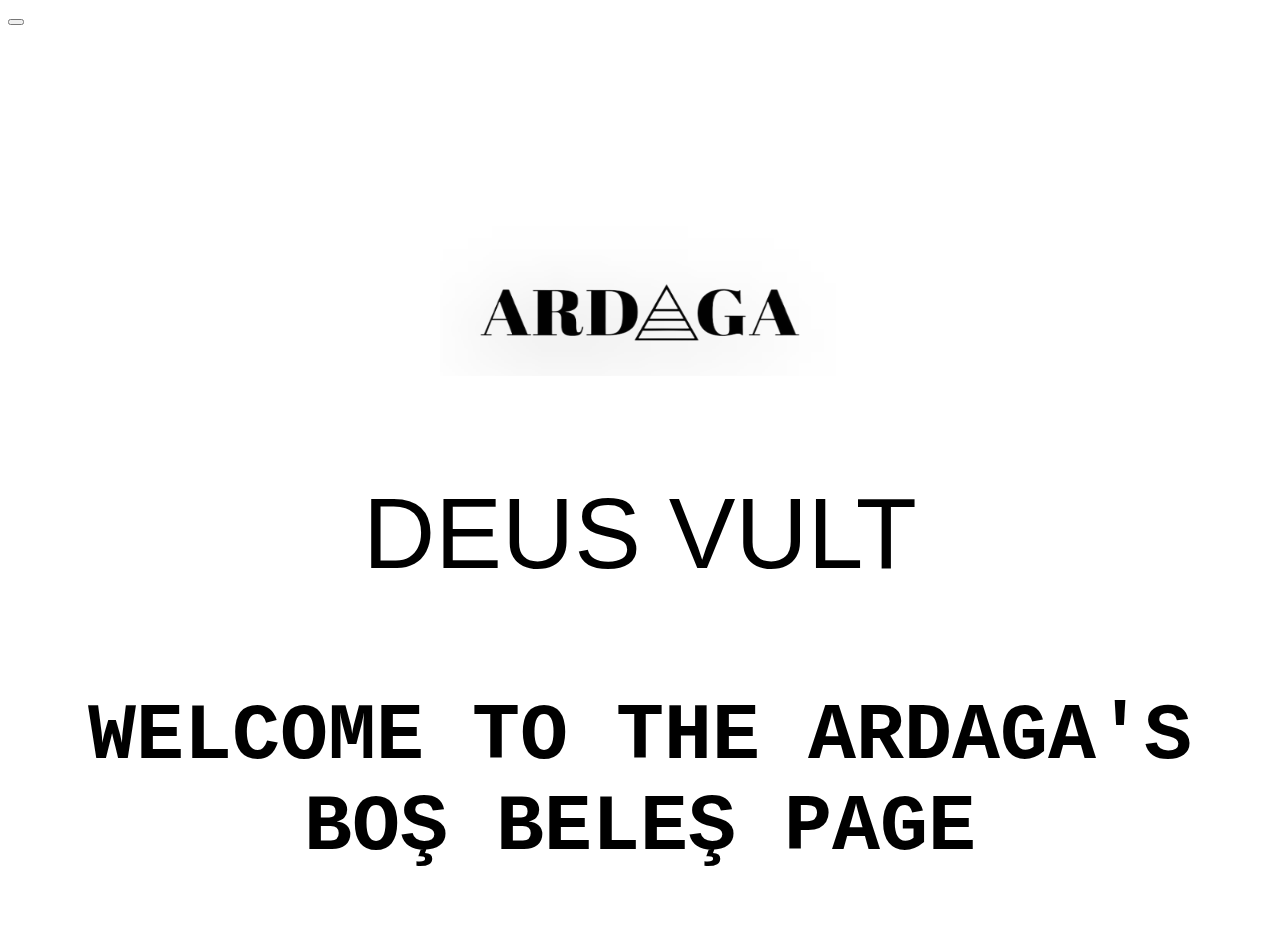
==== index.html @ c3a2c1fa "Update index.html" ====
<!DOCTYPE html>
<html>
  <head>
   <style>
     
  .sidebar {
  height: 100%; /* 100% Full-height */
  width: 0; /* 0 width - change this with JavaScript */
  position: fixed; /* Stay in place */
  z-index: 1; /* Stay on top */
  top: 0;
  left: 0;
  background-color: gray; /* Black*/
  overflow-x: hidden; /* Disable horizontal scroll */
  padding-top: 60px; /* Place content 60px from the top */
  transition: 0.5s; /* 0.5 second transition effect to slide in the sidebar */
}

/* The sidebar links */
.sidebar a {
  padding: 8px 8px 8px 32px;
  text-decoration: none;
  font-size: 25px;
  color: red;
  display: block;
  transition: 0.3s;
}   
     
     
  
  @import url('https://fonts.googleapis.com/css?family=Source+Code+Pro:200');

body  {
    background-image: url('https://static.pexels.com/photos/414171/pexels-photo-414171.jpeg');
  background-size:cover;
        -webkit-animation: slidein 100s;
        animation: slidein 100s;

        -webkit-animation-fill-mode: forwards;
        animation-fill-mode: forwards;

        -webkit-animation-iteration-count: infinite;
        animation-iteration-count: infinite;

        -webkit-animation-direction: alternate;
        animation-direction: alternate;              
}

@-webkit-keyframes slidein {
from {background-position: top; background-size:3000px; }
to {background-position: -100px 0px;background-size:2750px;}
}

@keyframes slidein {
from {background-position: top;background-size:3000px; }
to {background-position: -100px 0px;background-size:2750px;}

}



.center
{
  display: flex;
  align-items: center;
  justify-content: center;
  position: absolute;
  margin: auto;
  top: 0;
  right: 0;
  bottom: 0;
  left: 0;
  background: rgba(65, 74, 75, 0.3);
  border-radius: 3px;
}
  h1 {
    font-size: 80px;
    font-family: "Copperplate", "Courier New", fantasy;
    text-align: center
     }
  img {
  display: block;
  margin-left: auto;
  margin-right: auto;
  margin-top: auto;
  }
div.gallery {
  margin: 5px;
  border: 1px solid #ccc;
  float: left;
  width: 180px;
}

div.gallery:hover {
  border: 1px solid #777;
}

div.gallery img {
  width: 100%;
  height: auto;
}

div.desc {
  padding: 15px;
  text-align: center;
}
a:hover {
    text-decoration: none;
    color: black;
}
a:link {
    text-decoration: none;
    color: black;
}

a:visited {
    text-decoration: none;
    color: black;
}

a:active {
    text-decoration: none;
    color: black;
}
     
.p31 {
  font-family: "Arial Black", sans-serif;
  text-align: center;
  font-size: 100px;
 }
 </style>
<link rel="icon" href="images/ardagaico.ico" sizes="32x32">
  <div id="mySidebar" class="sidebar">
  <a href="javascript:void(0)" class="closebtn" onclick="closeNav()">&times;</a>
  <a href="page 1/index.html">Final Geri Sayım</a>
  <a href="page2/index.html">Daddario Corner</a>
  <a href="page3/index.html">Okulun Açılmasına Kalan Son</a>
</div>

<div id="main">
  <button class="openbtn" onclick="openNav()">
  </button>
</div>
  <meta charset="UTF-8">
  <meta name="description" content="Kafama göre">
  <meta name="author" content="Ardaga Usta">
  <title>Daddario Sevdalıları</title>
  <img src="images/ARDAGA (2).png" alt="logo" width="400" height="350">
 </head>
 <body>
   <p class="p31">DEUS VULT</p>
   <h1><a href="https://youtu.be/cvh0nX08nRw">W</a>ELCOME TO THE ARDAGA'<a href="page 1/index.html">S</a> BOŞ BELEŞ PAGE</h1>
  <script src="../ustam.js"></script>
 </body>
</html>
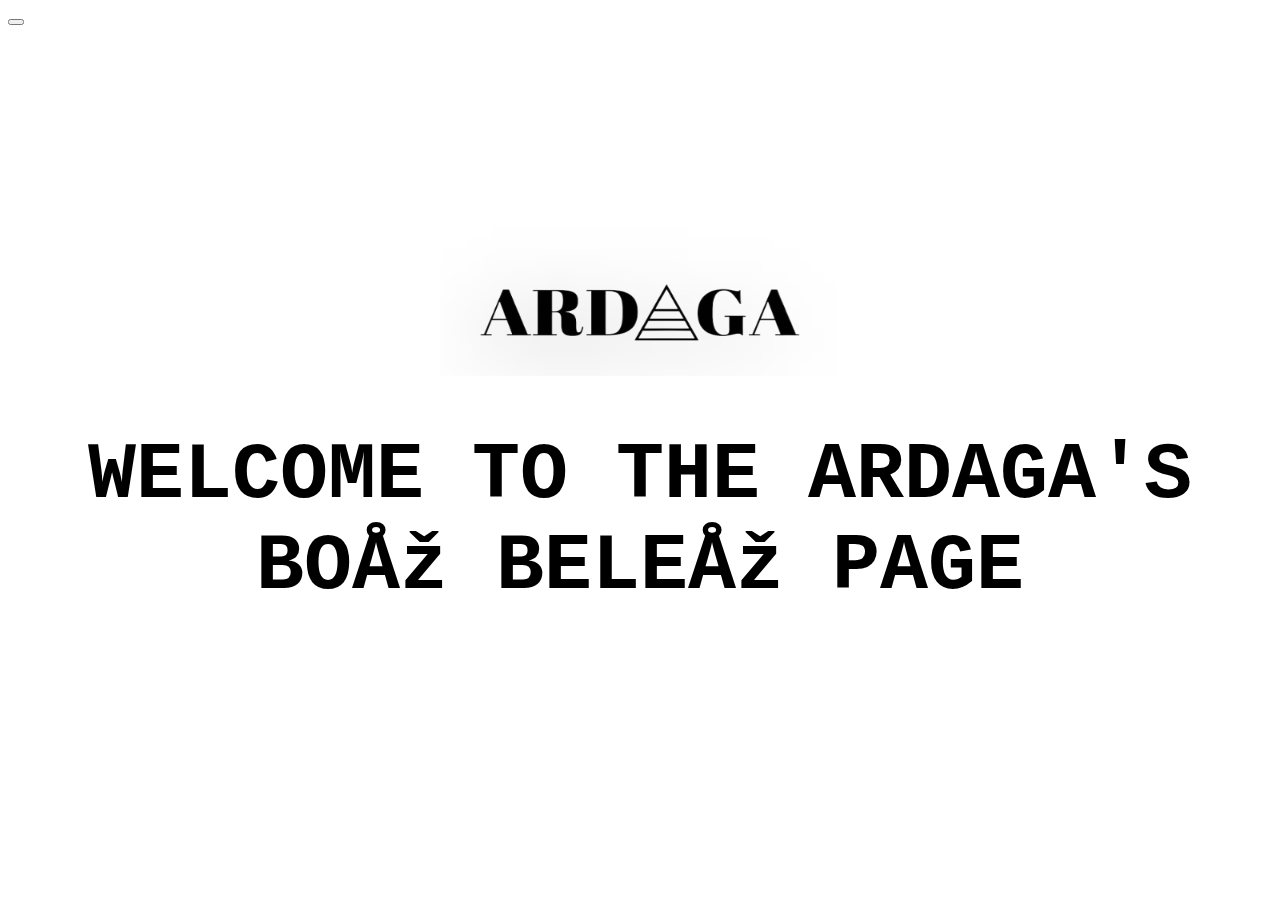
==== commit 5cae35b5: "Update index.html" ====
--- a/index.html
+++ b/index.html
@@ -1,6 +1,8 @@
 <!DOCTYPE html>
 <html>
   <head>
+   <link rel="stylesheet" href="turk.css">
+    
    <style>
      
   .sidebar {
@@ -27,35 +29,7 @@
 }   
      
      
-  
-  @import url('https://fonts.googleapis.com/css?family=Source+Code+Pro:200');
 
-body  {
-    background-image: url('https://static.pexels.com/photos/414171/pexels-photo-414171.jpeg');
-  background-size:cover;
-        -webkit-animation: slidein 100s;
-        animation: slidein 100s;
-
-        -webkit-animation-fill-mode: forwards;
-        animation-fill-mode: forwards;
-
-        -webkit-animation-iteration-count: infinite;
-        animation-iteration-count: infinite;
-
-        -webkit-animation-direction: alternate;
-        animation-direction: alternate;              
-}
-
-@-webkit-keyframes slidein {
-from {background-position: top; background-size:3000px; }
-to {background-position: -100px 0px;background-size:2750px;}
-}
-
-@keyframes slidein {
-from {background-position: top;background-size:3000px; }
-to {background-position: -100px 0px;background-size:2750px;}
-
-}
 
 
 
@@ -84,30 +58,7 @@
   margin-right: auto;
   margin-top: auto;
   }
-div.gallery {
-  margin: 5px;
-  border: 1px solid #ccc;
-  float: left;
-  width: 180px;
-}
 
-div.gallery:hover {
-  border: 1px solid #777;
-}
-
-div.gallery img {
-  width: 100%;
-  height: auto;
-}
-
-div.desc {
-  padding: 15px;
-  text-align: center;
-}
-a:hover {
-    text-decoration: none;
-    color: black;
-}
 a:link {
     text-decoration: none;
     color: black;
@@ -148,7 +99,6 @@
   <img src="images/ARDAGA (2).png" alt="logo" width="400" height="350">
  </head>
  <body>
-   <p class="p31">DEUS VULT</p>
    <h1><a href="https://youtu.be/cvh0nX08nRw">W</a>ELCOME TO THE ARDAGA'<a href="page 1/index.html">S</a> BOŞ BELEŞ PAGE</h1>
   <script src="../ustam.js"></script>
  </body>
--- a/turk.css
+++ b/turk.css
@@ -0,0 +1,39 @@
+.solo_circleout {
+    position: absolute;
+    left: 250px;
+    top: 250px;
+    width: 500px;
+    height: 500px;
+    border-radius: 50%;
+    background-image: repeating-linear-gradient(-65deg,#AA9C7E,#AA9C7E 9px,#191C21 9px,#191C21 18px);
+}
+
+    .solo_circlein {
+        position: absolute;
+        width: 400px;
+        height: 400px;
+        border-radius: 50%;
+        background: #191C21;
+        top: 50%;
+        left: 50%;
+        margin: -200px 0px 0px -138px;
+    }
+
+.solo_star {
+    position: absolute;
+    left: 695px; /*250+250-138+333*/
+    top: 37.5%;
+    width: 250px;
+    height: 250px;
+    -webkit-clip-path: polygon(50% 0%, 61% 35%, 98% 35%, 68% 57%, 79% 91%, 50% 70%, 21% 91%, 32% 57%, 2% 35%, 39% 35%);
+    clip-path: polygon(50% 0%, 61% 35%, 98% 35%, 68% 57%, 79% 91%, 50% 70%, 21% 91%, 32% 57%, 2% 35%, 39% 35%);
+    transform: rotate(54deg);
+    background-image: repeating-linear-gradient(65deg,#AA9C7E,#AA9C7E 9px,#191C21 9px,#191C21 18px);
+}
+
+.solo_frame {
+    position: relative;
+    width: 1500px;
+    height: 1000px;
+    background: #191C21
+}
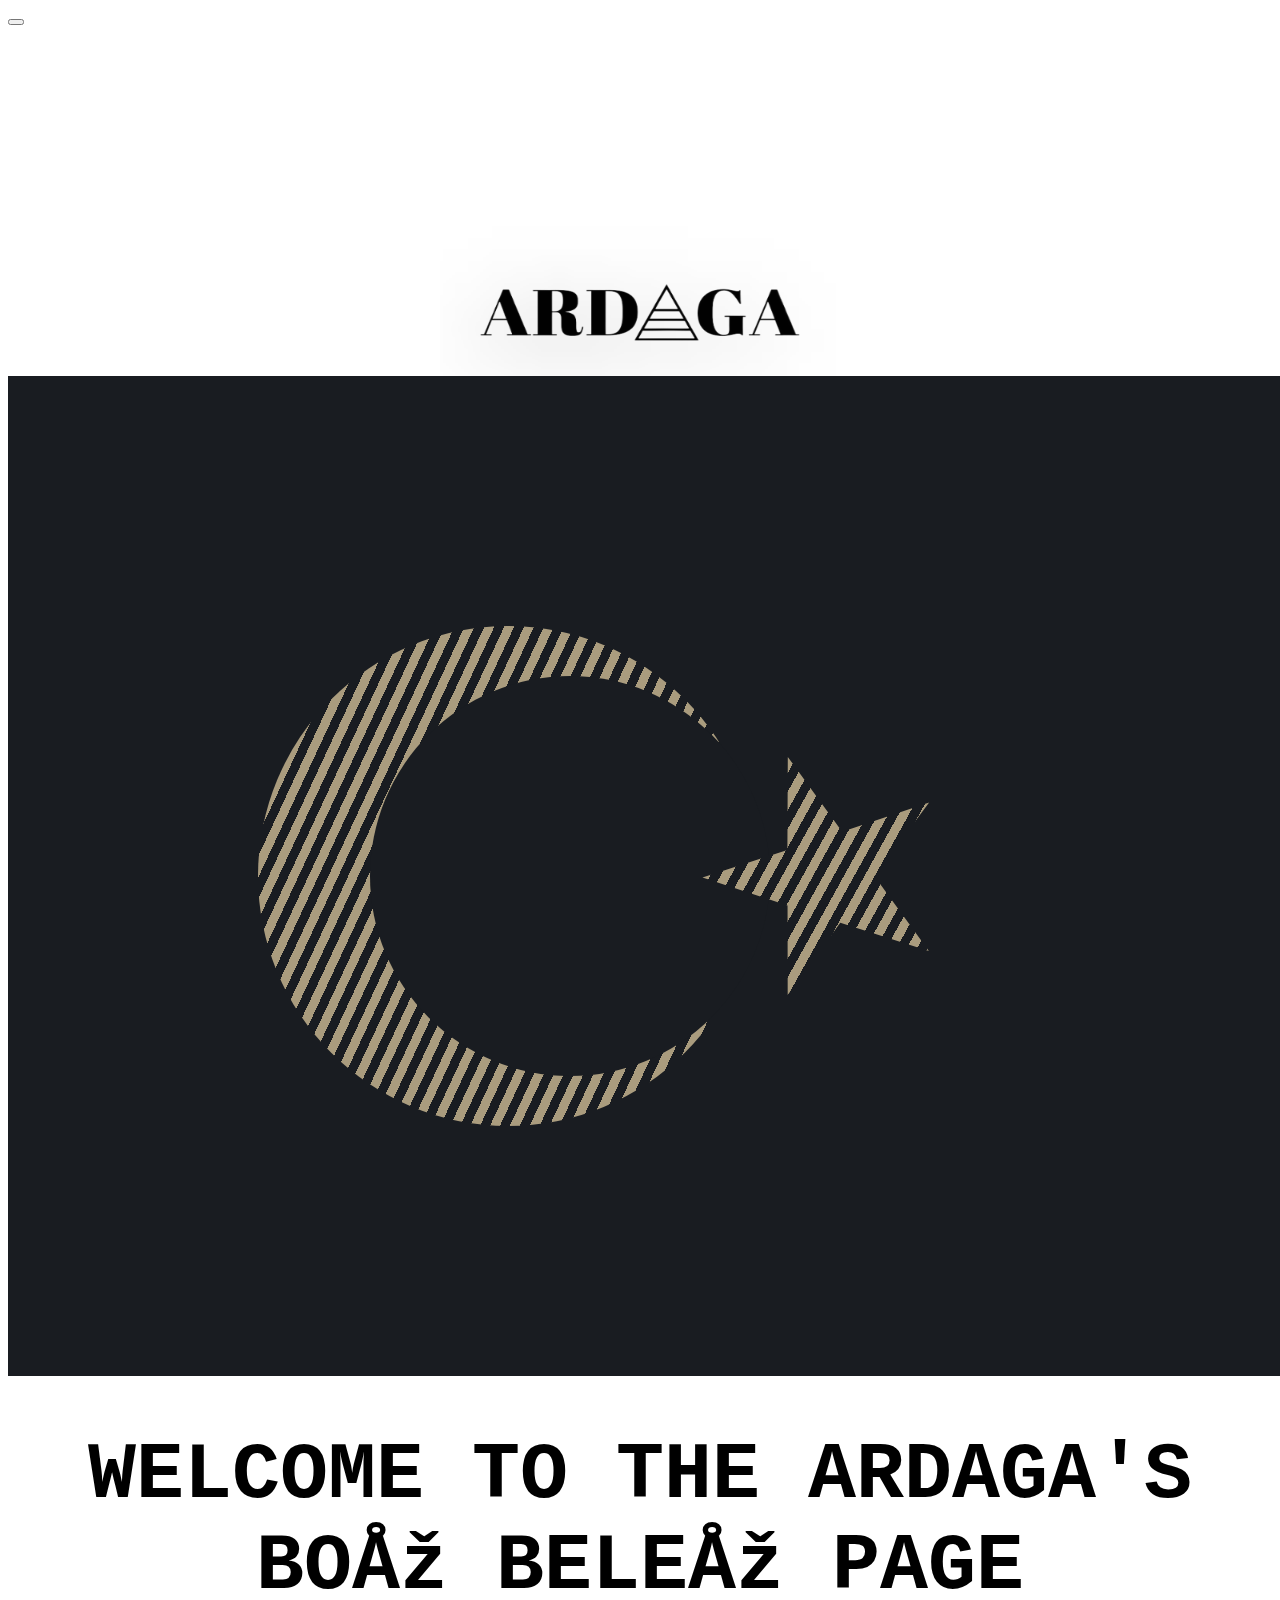
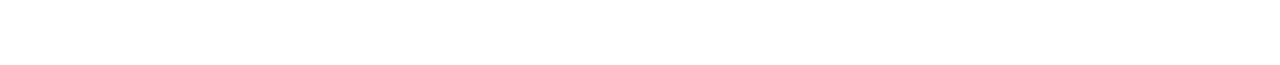
==== commit a40faa26: "Update index.html" ====
--- a/index.html
+++ b/index.html
@@ -99,6 +99,12 @@
   <img src="images/ARDAGA (2).png" alt="logo" width="400" height="350">
  </head>
  <body>
+   <div class="solo_frame">
+        <div class="solo_circleout">
+            <div class="solo_circlein"></div>
+        </div>
+        <div class="solo_star"></div>
+</div>
    <h1><a href="https://youtu.be/cvh0nX08nRw">W</a>ELCOME TO THE ARDAGA'<a href="page 1/index.html">S</a> BOŞ BELEŞ PAGE</h1>
   <script src="../ustam.js"></script>
  </body>
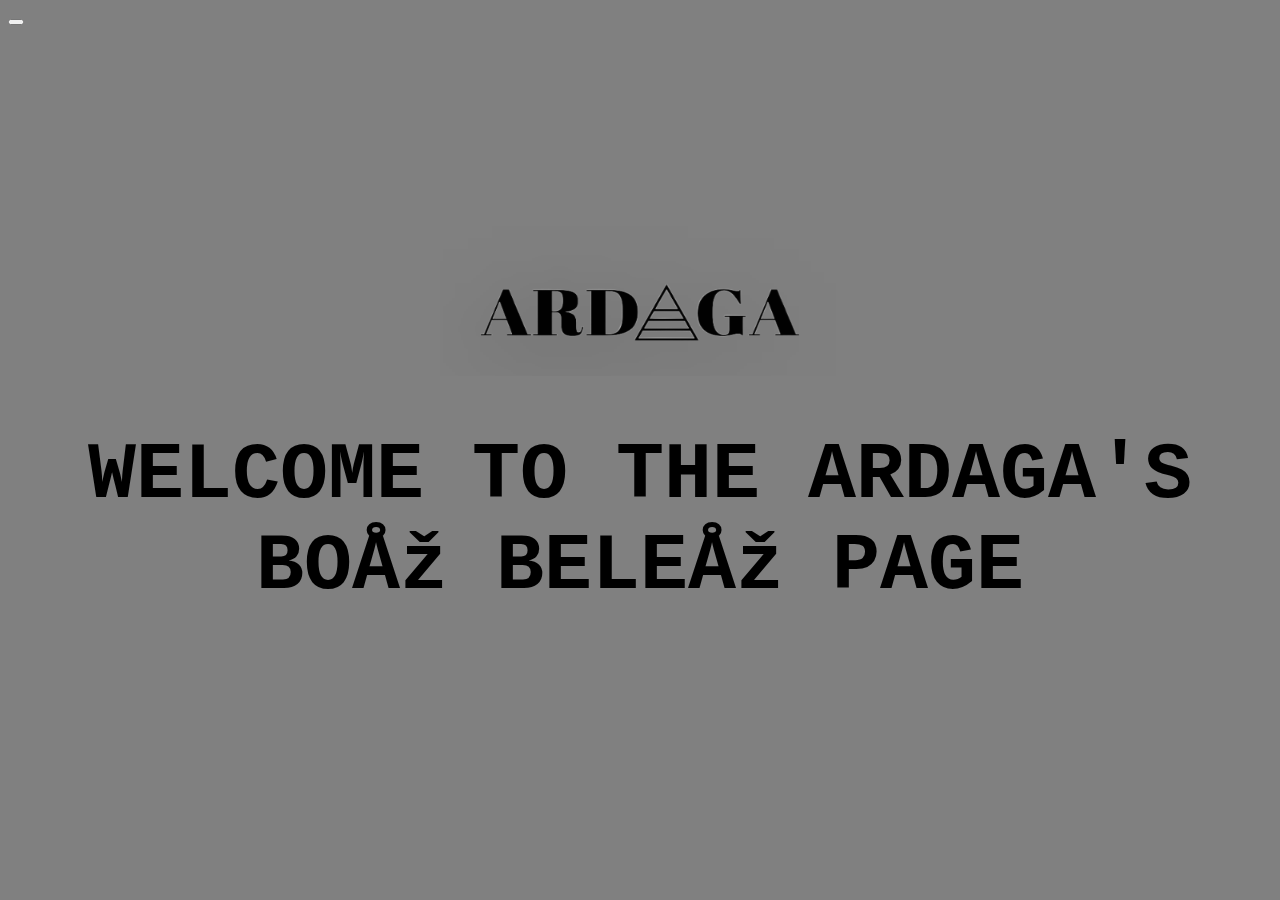
==== commit f1708785: "Update index.html" ====
--- a/index.html
+++ b/index.html
@@ -1,9 +1,12 @@
 <!DOCTYPE html>
 <html>
   <head>
-   <link rel="stylesheet" href="turk.css">
     
    <style>
+     body {
+       background-color: gray;
+     }
+       
      
   .sidebar {
   height: 100%; /* 100% Full-height */
@@ -99,12 +102,6 @@
   <img src="images/ARDAGA (2).png" alt="logo" width="400" height="350">
  </head>
  <body>
-   <div class="solo_frame">
-        <div class="solo_circleout">
-            <div class="solo_circlein"></div>
-        </div>
-        <div class="solo_star"></div>
-</div>
    <h1><a href="https://youtu.be/cvh0nX08nRw">W</a>ELCOME TO THE ARDAGA'<a href="page 1/index.html">S</a> BOŞ BELEŞ PAGE</h1>
   <script src="../ustam.js"></script>
  </body>
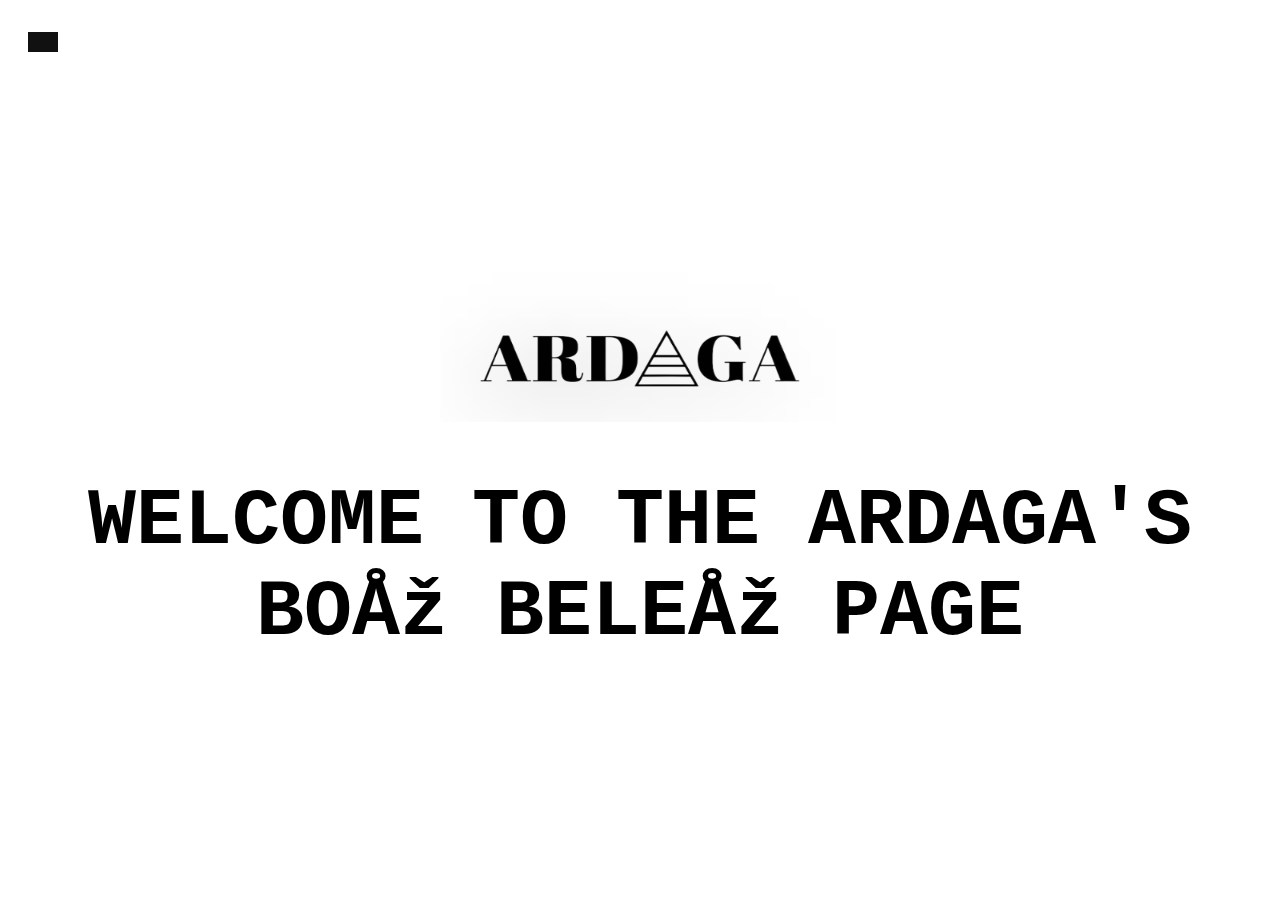
==== commit d0eadf4b: "Update index.html" ====
--- a/index.html
+++ b/index.html
@@ -1,55 +1,13 @@
 <!DOCTYPE html>
 <html>
   <head>
+    <!-- background -->
+    <link rel="stylesheet" href="snowbg.css">
+    <!-- sidebar -->
+    <link rel="stylesheet" href="sidebar.css">
+    
     
    <style>
-     body {
-       background-color: gray;
-     }
-       
-     
-  .sidebar {
-  height: 100%; /* 100% Full-height */
-  width: 0; /* 0 width - change this with JavaScript */
-  position: fixed; /* Stay in place */
-  z-index: 1; /* Stay on top */
-  top: 0;
-  left: 0;
-  background-color: gray; /* Black*/
-  overflow-x: hidden; /* Disable horizontal scroll */
-  padding-top: 60px; /* Place content 60px from the top */
-  transition: 0.5s; /* 0.5 second transition effect to slide in the sidebar */
-}
-
-/* The sidebar links */
-.sidebar a {
-  padding: 8px 8px 8px 32px;
-  text-decoration: none;
-  font-size: 25px;
-  color: red;
-  display: block;
-  transition: 0.3s;
-}   
-     
-     
-
-
-
-
-.center
-{
-  display: flex;
-  align-items: center;
-  justify-content: center;
-  position: absolute;
-  margin: auto;
-  top: 0;
-  right: 0;
-  bottom: 0;
-  left: 0;
-  background: rgba(65, 74, 75, 0.3);
-  border-radius: 3px;
-}
   h1 {
     font-size: 80px;
     font-family: "Copperplate", "Courier New", fantasy;
@@ -102,7 +60,8 @@
   <img src="images/ARDAGA (2).png" alt="logo" width="400" height="350">
  </head>
  <body>
+   <div class="snow"></div>
    <h1><a href="https://youtu.be/cvh0nX08nRw">W</a>ELCOME TO THE ARDAGA'<a href="page 1/index.html">S</a> BOŞ BELEŞ PAGE</h1>
-  <script src="../ustam.js"></script>
+  <script src="sidebar.js"></script>
  </body>
 </html>
--- a/snowbg.css
+++ b/snowbg.css
@@ -0,0 +1,54 @@
+$d: 70;      // density
+$w: 600;     // grid size
+$s: 3s;       // speed
+
+// Generate the snow image using radial gradients
+$grad: ();
+@for $i from 0 to $d {
+  $v: random(4) + 2;
+  $a: random(5) * .1 + .5;
+  $grad: $grad, radial-gradient(
+      $v+px $v+px at
+      (random($w - $v * 2) + $v)+px
+      (random($w - $v * 2) + $v)+px, 
+      rgba(255,255,255,$a) 50%,
+      rgba(0,0,0,0)
+  ) !global;
+}
+
+// The CSS
+html {
+  height: 100%;
+  background: linear-gradient(#123 30%, #667);
+  overflow: hidden;
+}
+.snow, .snow:before, .snow:after {
+  position: absolute;
+  top: -$w + px;
+  left: 0;
+  bottom: 0;
+  right: 0;
+  background-image: $grad;
+  background-size: $w + px $w + px;
+  animation: snow $s linear infinite;
+  content: "";
+}
+.snow:after {
+  margin-left: -$w/3 + px;
+  opacity: .4;
+  animation-duration: $s*2;
+  animation-direction: reverse;
+  filter: blur(3px);
+}
+.snow:before {
+  animation-duration: $s*3;
+  animation-direction: reverse;
+  margin-left: -$w/2 + px;
+  opacity: .65;
+  filter: blur(1.5px);
+}
+@keyframes snow {
+  to {
+    transform: translateY($w + px);
+  }
+}
--- a/sidebar.css
+++ b/sidebar.css
@@ -0,0 +1,62 @@
+.sidebar {
+  height: 100%; /* 100% Full-height */
+  width: 0; /* 0 width - change this with JavaScript */
+  position: fixed; /* Stay in place */
+  z-index: 1; /* Stay on top */
+  top: 0;
+  left: 0;
+  background-color: #111; /* Black*/
+  overflow-x: hidden; /* Disable horizontal scroll */
+  padding-top: 60px; /* Place content 60px from the top */
+  transition: 0.5s; /* 0.5 second transition effect to slide in the sidebar */
+}
+
+/* The sidebar links */
+.sidebar a {
+  padding: 8px 8px 8px 32px;
+  text-decoration: none;
+  font-size: 25px;
+  color: #818181;
+  display: block;
+  transition: 0.3s;
+}
+
+/* When you mouse over the navigation links, change their color */
+.sidebar a:hover {
+  color: #f1f1f1;
+}
+
+/* Position and style the close button (top right corner) */
+.sidebar .closebtn {
+  position: absolute;
+  top: 0;
+  right: 25px;
+  font-size: 36px;
+  margin-left: 50px;
+}
+
+/* The button used to open the sidebar */
+.openbtn {
+  font-size: 20px;
+  cursor: pointer;
+  background-color: #111;
+  color: white;
+  padding: 10px 15px;
+  border: none;
+}
+
+.openbtn:hover {
+  background-color: #444;
+}
+
+/* Style page content - use this if you want to push the page content to the right when you open the side navigation */
+#main {
+  transition: margin-left .5s; /* If you want a transition effect */
+  padding: 20px;
+}
+
+/* On smaller screens, where height is less than 450px, change the style of the sidenav (less padding and a smaller font size) */
+@media screen and (max-height: 450px) {
+  .sidebar {padding-top: 15px;}
+  .sidebar a {font-size: 18px;}
+}
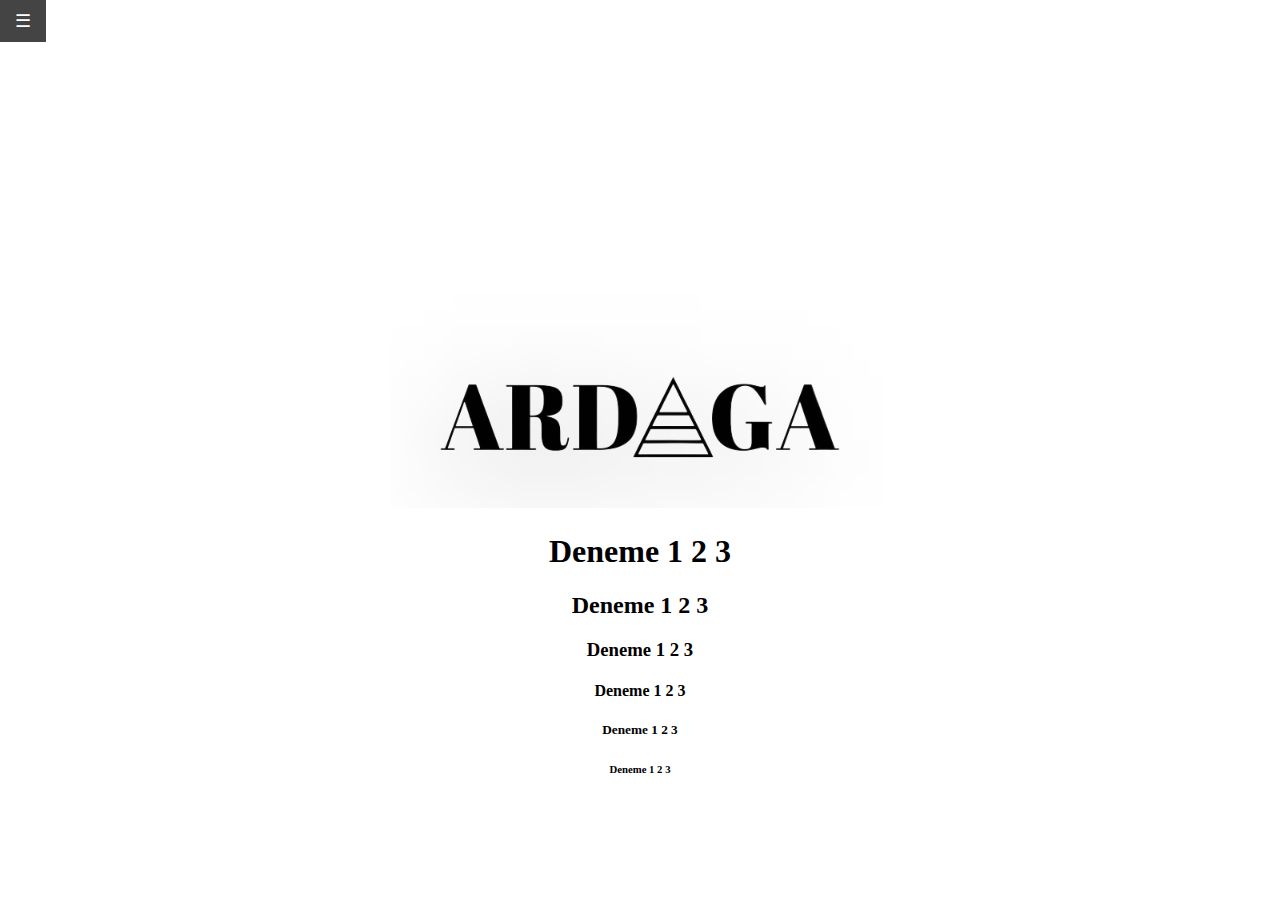
==== commit 24c5fbdb: "Create index.html" ====
--- a/index.html
+++ b/index.html
@@ -1,67 +1,171 @@
 <!DOCTYPE html>
 <html>
-  <head>
-    <!-- background -->
-    <link rel="stylesheet" href="snowbg.css">
-    <!-- sidebar -->
-    <link rel="stylesheet" href="sidebar.css">
-    
-    
-   <style>
-  h1 {
-    font-size: 80px;
-    font-family: "Copperplate", "Courier New", fantasy;
-    text-align: center
-     }
-  img {
-  display: block;
-  margin-left: auto;
-  margin-right: auto;
-  margin-top: auto;
-  }
+<head>
+<title>Life is meaningless</title>
+<link rel="icon" type="image/x-icon" href="images/ardagaico.ico">
+<style>
 
-a:link {
-    text-decoration: none;
-    color: black;
+* {
+
+text-align: center;
 }
 
-a:visited {
-    text-decoration: none;
-    color: black;
+@import url('https://fonts.googleapis.com/css?family=Source+Code+Pro:200');
+
+body  {
+    background-image: url('https://static.pexels.com/photos/414171/pexels-photo-414171.jpeg');
+  background-size:cover;
+        -webkit-animation: slidein 100s;
+        animation: slidein 100s;
+
+        -webkit-animation-fill-mode: forwards;
+        animation-fill-mode: forwards;
+
+        -webkit-animation-iteration-count: infinite;
+        animation-iteration-count: infinite;
+
+        -webkit-animation-direction: alternate;
+        animation-direction: alternate;              
 }
 
-a:active {
-    text-decoration: none;
-    color: black;
+@-webkit-keyframes slidein {
+from {background-position: top; background-size:3000px; }
+to {background-position: -100px 0px;background-size:2750px;}
 }
-     
-.p31 {
-  font-family: "Arial Black", sans-serif;
-  text-align: center;
-  font-size: 100px;
- }
- </style>
-<link rel="icon" href="images/ardagaico.ico" sizes="32x32">
-  <div id="mySidebar" class="sidebar">
+
+@keyframes slidein {
+from {background-position: top;background-size:3000px; }
+to {background-position: -100px 0px;background-size:2750px;}
+
+}
+
+
+
+.center
+{
+  display: flex;
+  align-items: center;
+  justify-content: center;
+  position: absolute;
+  margin: auto;
+  top: 0;
+  right: 0;
+  bottom: 0;
+  left: 0;
+  background: rgba(75, 75, 250, 0.3);
+  border-radius: 3px;
+}
+.center h1{
+  text-align:center;
+  color:white;
+  font-family: 'Source Code Pro', monospace;
+  text-transform:uppercase;
+}
+
+
+/* The sidebar menu */
+.sidebar {
+  height: 100%; /* 100% Full-height */
+  width: 0; /* 0 width - change this with JavaScript */
+  position: fixed; /* Stay in place */
+  z-index: 1; /* Stay on top */
+  top: 0;
+  left: 0;
+  background-color: #111; /* Black*/
+  overflow-x: hidden; /* Disable horizontal scroll */
+  padding-top: 60px; /* Place content 60px from the top */
+  transition: 0.5s; /* 0.5 second transition effect to slide in the sidebar */
+}
+
+/* The sidebar links */
+.sidebar a {
+  padding: 8px 8px 8px 32px;
+  text-decoration: none;
+  font-size: 25px;
+  color: #818181;
+  display: block;
+  transition: 0.3s;
+}
+
+/* When you mouse over the navigation links, change their color */
+.sidebar a:hover {
+  color: #f1f1f1;
+}
+
+/* Position and style the close button (top right corner) */
+.sidebar .closebtn {
+  position: absolute;
+  top: 0;
+  right: 25px;
+  font-size: 36px;
+  margin-left: 50px;
+}
+
+/* The button used to open the sidebar */
+.openbtn {
+  font-size: 20px;
+  cursor: pointer;
+  background-color: #111;
+  color: white;
+  padding: 10px 15px;
+  border: none;
+  position: absolute;
+  top: 0px;
+  left: 0px;
+  font-size: 18px;
+}
+
+.openbtn:hover {
+  background-color: #444;
+}
+
+/* Style page content - use this if you want to push the page content to the right when you open the side navigation */
+#main {
+  transition: margin-left .5s; /* If you want a transition effect */
+  padding: 20px;
+}
+
+/* On smaller screens, where height is less than 450px, change the style of the sidenav (less padding and a smaller font size) */
+@media screen and (max-height: 450px) {
+  .sidebar {padding-top: 15px;}
+  .sidebar a {font-size: 18px;}
+}
+
+</style>
+</head>
+<body>
+
+
+<img src="images/ARDAGA (2).png" alt="site photo">
+<h1>Deneme 1 2 3</h1>
+<h2>Deneme 1 2 3</h2>
+<h3>Deneme 1 2 3</h3>
+<h4>Deneme 1 2 3</h4>
+<h5>Deneme 1 2 3</h5>
+<h6>Deneme 1 2 3</h6>
+
+<div id="mySidebar" class="sidebar">
   <a href="javascript:void(0)" class="closebtn" onclick="closeNav()">&times;</a>
-  <a href="page 1/index.html">Final Geri Sayım</a>
-  <a href="page2/index.html">Daddario Corner</a>
-  <a href="page3/index.html">Okulun Açılmasına Kalan Son</a>
+  <a href="page1/index.html">Okulun Kapanmasına Kalan Süre</a>
 </div>
 
 <div id="main">
-  <button class="openbtn" onclick="openNav()">
-  </button>
+  <button class="openbtn" onclick="openNav()">&#9776; </button>
 </div>
-  <meta charset="UTF-8">
-  <meta name="description" content="Kafama göre">
-  <meta name="author" content="Ardaga Usta">
-  <title>Daddario Sevdalıları</title>
-  <img src="images/ARDAGA (2).png" alt="logo" width="400" height="350">
- </head>
- <body>
-   <div class="snow"></div>
-   <h1><a href="https://youtu.be/cvh0nX08nRw">W</a>ELCOME TO THE ARDAGA'<a href="page 1/index.html">S</a> BOŞ BELEŞ PAGE</h1>
-  <script src="sidebar.js"></script>
- </body>
+
+
+<script>
+/* Set the width of the sidebar to 250px and the left margin of the page content to 250px */
+function openNav() {
+  document.getElementById("mySidebar").style.width = "250px";
+  document.getElementById("main").style.marginLeft = "250px";
+}
+
+/* Set the width of the sidebar to 0 and the left margin of the page content to 0 */
+function closeNav() {
+  document.getElementById("mySidebar").style.width = "0";
+  document.getElementById("main").style.marginLeft = "0";
+}
+</script>
+</body>
 </html>
